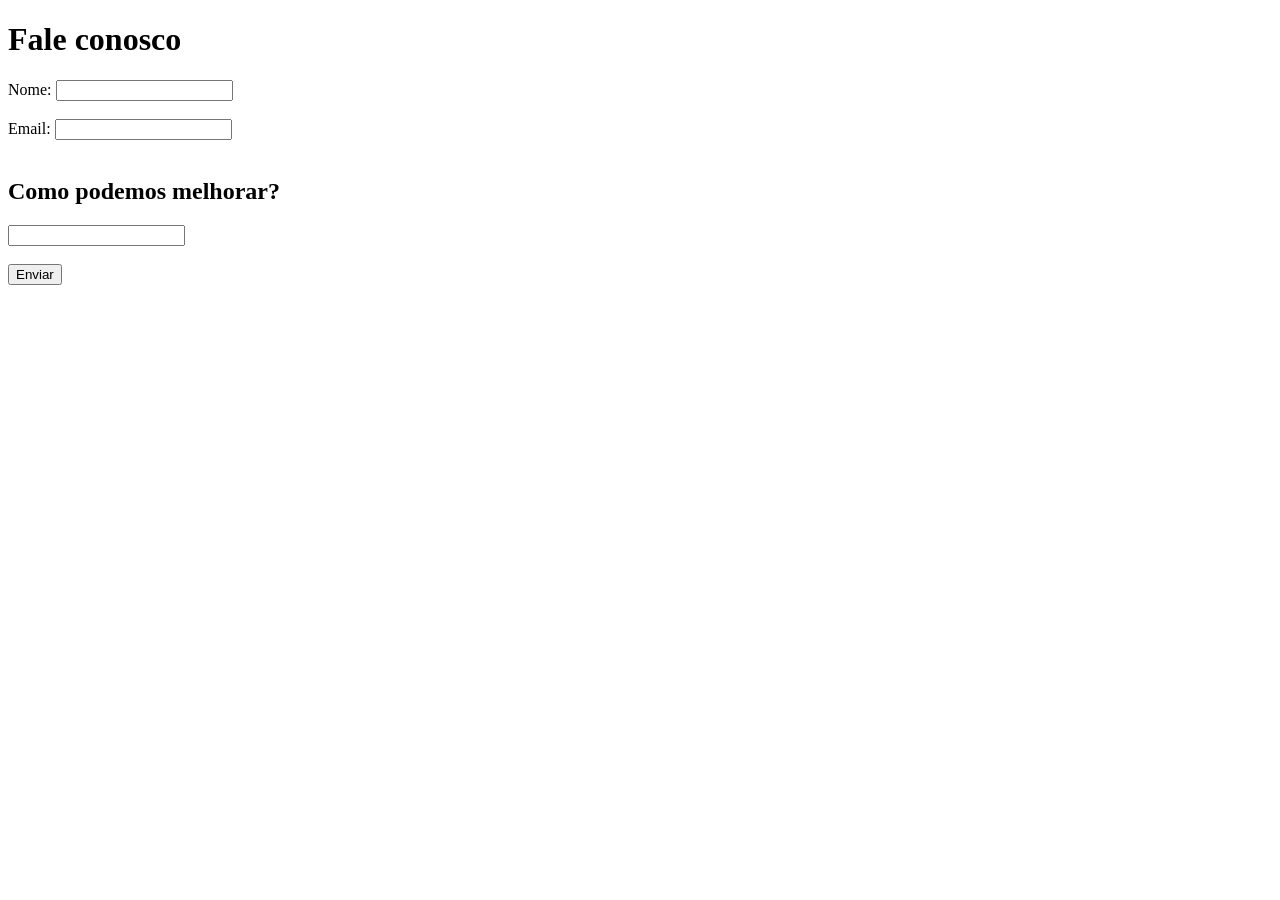
==== formulario.html @ 2b722122 "Add files via upload" ====
<!DOCTYPE html>
<html lang="en">
<head>
    <meta charset="UTF-8">
    <meta name="viewport" content="width=device-width, initial-scale=1.0">
    <title>Document</title>
</head>
<body>
    <h1>Fale conosco</h1>
    <form action="" method="get"
        <label for="nome">Nome:</label>
        <input type="text" id="nome" name="nome"><br><br>
        <label for="email">Email:</label>
        <input type="email" id="email" name="email"><br><br>
    
        <h2>Como podemos melhorar?</h2>
        <input type="text" id="melhorias" name="melhorias"><br><br>
            <input type="submit" value="Enviar">
    </form>
</body>
</html>
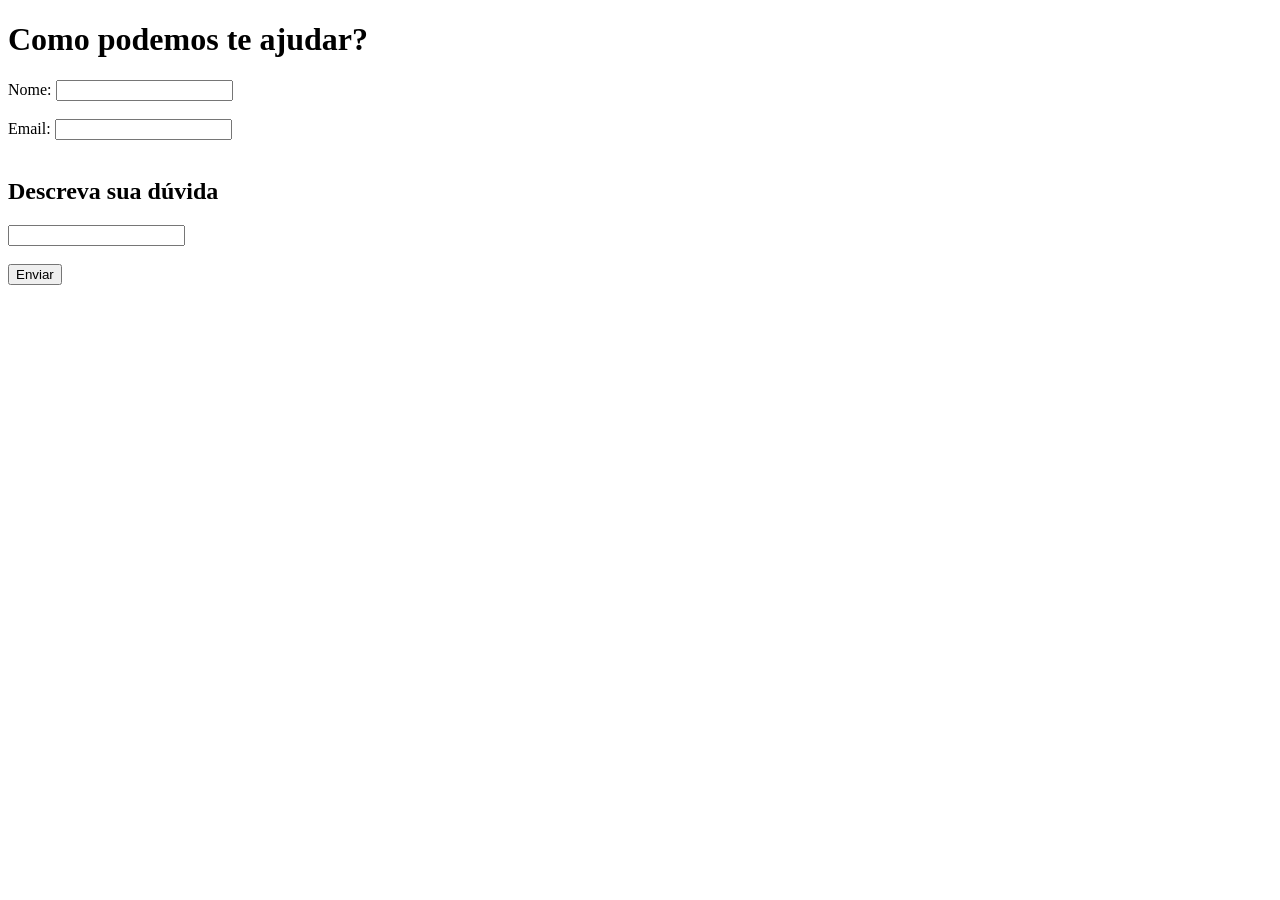
==== commit 1444fe4c: "Update formulario.html" ====
--- a/formulario.html
+++ b/formulario.html
@@ -1,19 +1,28 @@
 <!DOCTYPE html>
 <html lang="en">
 <head>
+    <!-- Google tag (gtag.js) -->
+<script async src="https://www.googletagmanager.com/gtag/js?id=G-5LDM3X643Y"></script>
+<script>
+  window.dataLayer = window.dataLayer || [];
+  function gtag(){dataLayer.push(arguments);}
+  gtag('js', new Date());
+
+  gtag('config', 'G-5LDM3X643Y');
+</script>
     <meta charset="UTF-8">
     <meta name="viewport" content="width=device-width, initial-scale=1.0">
     <title>Document</title>
 </head>
 <body>
-    <h1>Fale conosco</h1>
+    <h1>Como podemos te ajudar?</h1>
     <form action="" method="get"
         <label for="nome">Nome:</label>
         <input type="text" id="nome" name="nome"><br><br>
         <label for="email">Email:</label>
         <input type="email" id="email" name="email"><br><br>
     
-        <h2>Como podemos melhorar?</h2>
+        <h2>Descreva sua dúvida</h2>
         <input type="text" id="melhorias" name="melhorias"><br><br>
             <input type="submit" value="Enviar">
     </form>
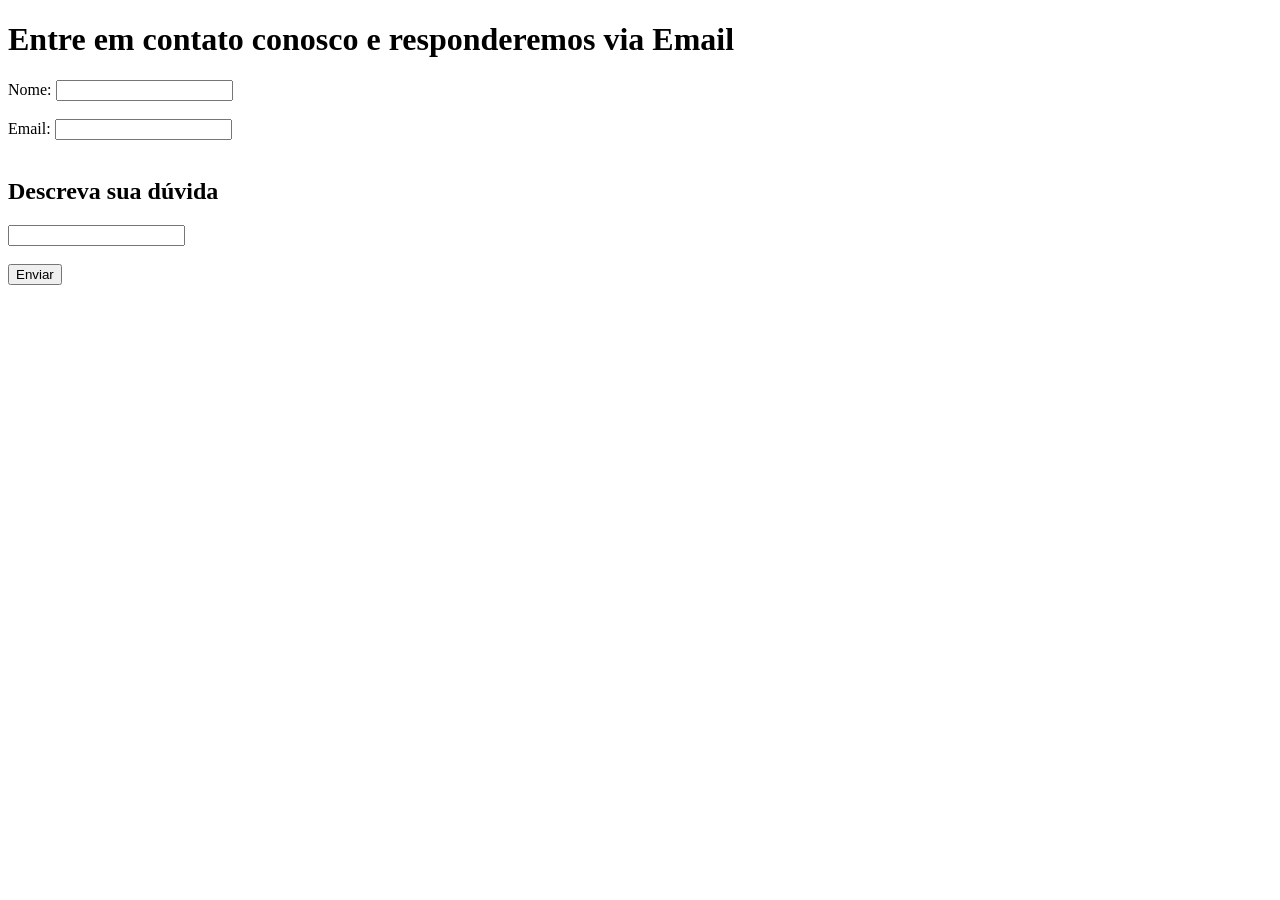
==== commit 68cdc696: "Update formulario.html" ====
--- a/formulario.html
+++ b/formulario.html
@@ -1,6 +1,8 @@
 <!DOCTYPE html>
 <html lang="en">
+    
 <head>
+    <link rel="stylesheet" href="formulario.css">
     <!-- Google tag (gtag.js) -->
 <script async src="https://www.googletagmanager.com/gtag/js?id=G-5LDM3X643Y"></script>
 <script>
@@ -15,8 +17,9 @@
     <title>Document</title>
 </head>
 <body>
-    <h1>Como podemos te ajudar?</h1>
+    <h1>Entre em contato conosco e responderemos via Email</h1>
     <form action="" method="get"
+        <label for="nome"></label>
         <label for="nome">Nome:</label>
         <input type="text" id="nome" name="nome"><br><br>
         <label for="email">Email:</label>
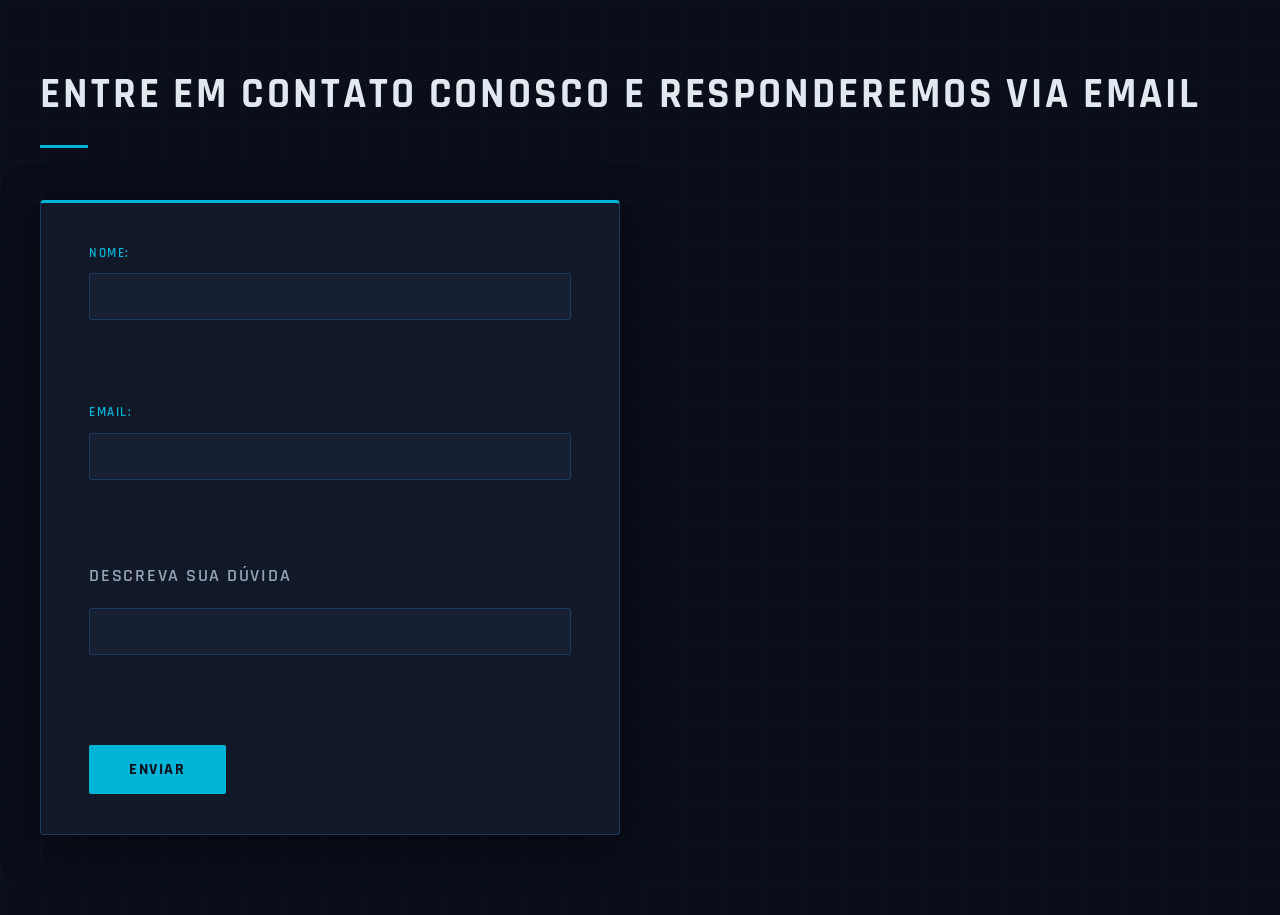
==== commit a9f7914f: "Fix HTML formatting and structure" ====
--- a/formulario.html
+++ b/formulario.html
@@ -18,8 +18,7 @@
 </head>
 <body>
     <h1>Entre em contato conosco e responderemos via Email</h1>
-    <form action="" method="get"
-        <label for="nome"></label>
+    <form action="" method="get">
         <label for="nome">Nome:</label>
         <input type="text" id="nome" name="nome"><br><br>
         <label for="email">Email:</label>
--- a/formulario.css
+++ b/formulario.css
@@ -0,0 +1,184 @@
+/* =========================================================
+   formulario.css — Formulário de Contato | Drone Hub Brasil
+   ========================================================= */
+
+@import url('https://fonts.googleapis.com/css2?family=Rajdhani:wght@400;500;600;700&family=Inter:wght@300;400;500&display=swap');
+
+/* ---------- Reset & Base ---------- */
+*, *::before, *::after {
+  box-sizing: border-box;
+  margin: 0;
+  padding: 0;
+}
+
+:root {
+  --bg-base:       #0A0E1A;
+  --bg-surface:    #111827;
+  --bg-elevated:   #162032;
+  --accent-cyan:   #00B4D8;
+  --accent-blue:   #1E3A5F;
+  --text-primary:  #E2E8F0;
+  --text-secondary:#94A3B8;
+  --text-muted:    #475569;
+  --border:        #1E3A5F;
+  --border-bright: #00B4D8;
+  --font-display:  'Rajdhani', sans-serif;
+  --font-body:     'Inter', sans-serif;
+}
+
+html {
+  scroll-behavior: smooth;
+}
+
+body {
+  background-color: var(--bg-base);
+  color: var(--text-primary);
+  font-family: var(--font-body);
+  font-size: 1rem;
+  line-height: 1.7;
+  min-height: 100vh;
+  display: flex;
+  flex-direction: column;
+  align-items: flex-start;
+  padding: 60px 40px 80px;
+
+  background-image:
+    linear-gradient(rgba(0, 180, 216, 0.03) 1px, transparent 1px),
+    linear-gradient(90deg, rgba(0, 180, 216, 0.03) 1px, transparent 1px);
+  background-size: 40px 40px;
+}
+
+/* ---------- Page heading ---------- */
+h1 {
+  font-family: var(--font-display);
+  font-size: clamp(1.6rem, 3.5vw, 2.6rem);
+  font-weight: 700;
+  text-transform: uppercase;
+  letter-spacing: 0.07em;
+  color: var(--text-primary);
+  margin-bottom: 8px;
+}
+
+h1::after {
+  content: '';
+  display: block;
+  width: 48px;
+  height: 3px;
+  background: var(--accent-cyan);
+  margin-top: 14px;
+  margin-bottom: 0;
+}
+
+/* ---------- Form container ---------- */
+form {
+  margin-top: 44px;
+  background: var(--bg-surface);
+  border: 1px solid var(--border);
+  border-top: 3px solid var(--accent-cyan);
+  border-radius: 4px;
+  padding: 40px 48px;
+  width: 100%;
+  max-width: 580px;
+  box-shadow: 0 8px 40px rgba(0, 0, 0, 0.5);
+}
+
+/* ---------- Field labels ---------- */
+label {
+  display: block;
+  font-family: var(--font-display);
+  font-size: 0.82rem;
+  font-weight: 600;
+  text-transform: uppercase;
+  letter-spacing: 0.12em;
+  color: var(--accent-cyan);
+  margin-bottom: 8px;
+}
+
+/* ---------- Text / email inputs ---------- */
+input[type="text"],
+input[type="email"] {
+  display: block;
+  width: 100%;
+  background: var(--bg-elevated);
+  border: 1px solid var(--border);
+  border-radius: 2px;
+  padding: 13px 16px;
+  color: var(--text-primary);
+  font-family: var(--font-body);
+  font-size: 0.95rem;
+  margin-bottom: 28px;
+  transition: border-color 0.2s, box-shadow 0.2s;
+  outline: none;
+}
+
+input[type="text"]:focus,
+input[type="email"]:focus {
+  border-color: var(--accent-cyan);
+  box-shadow: 0 0 0 3px rgba(0, 180, 216, 0.15);
+}
+
+input[type="text"]::placeholder,
+input[type="email"]::placeholder {
+  color: var(--text-muted);
+}
+
+/* ---------- Sub-heading inside the form ---------- */
+h2 {
+  font-family: var(--font-display);
+  font-size: 1.1rem;
+  font-weight: 600;
+  text-transform: uppercase;
+  letter-spacing: 0.1em;
+  color: var(--text-secondary);
+  margin-bottom: 16px;
+}
+
+/* ---------- Submit button ---------- */
+input[type="submit"] {
+  display: inline-block;
+  margin-top: 8px;
+  padding: 14px 40px;
+  background: var(--accent-cyan);
+  color: var(--bg-base);
+  font-family: var(--font-display);
+  font-size: 1rem;
+  font-weight: 700;
+  text-transform: uppercase;
+  letter-spacing: 0.1em;
+  border: none;
+  border-radius: 2px;
+  cursor: pointer;
+  transition: background 0.2s, transform 0.15s, box-shadow 0.2s;
+}
+
+input[type="submit"]:hover {
+  background: #5DD8F5;
+  transform: translateY(-2px);
+  box-shadow: 0 6px 20px rgba(0, 180, 216, 0.35);
+}
+
+input[type="submit"]:active {
+  transform: translateY(0);
+  box-shadow: none;
+}
+
+/* ---------- Scrollbar ---------- */
+::-webkit-scrollbar { width: 6px; }
+::-webkit-scrollbar-track { background: var(--bg-base); }
+::-webkit-scrollbar-thumb { background: var(--accent-blue); border-radius: 3px; }
+::-webkit-scrollbar-thumb:hover { background: var(--accent-cyan); }
+
+/* ---------- Focus ---------- */
+:focus-visible {
+  outline: 2px solid var(--accent-cyan);
+  outline-offset: 3px;
+}
+
+@media (max-width: 600px) {
+  body { padding: 40px 20px 60px; }
+  form { padding: 28px 24px; }
+}
+
+@media (prefers-reduced-motion: reduce) {
+  *, *::before, *::after { transition: none !important; }
+}
